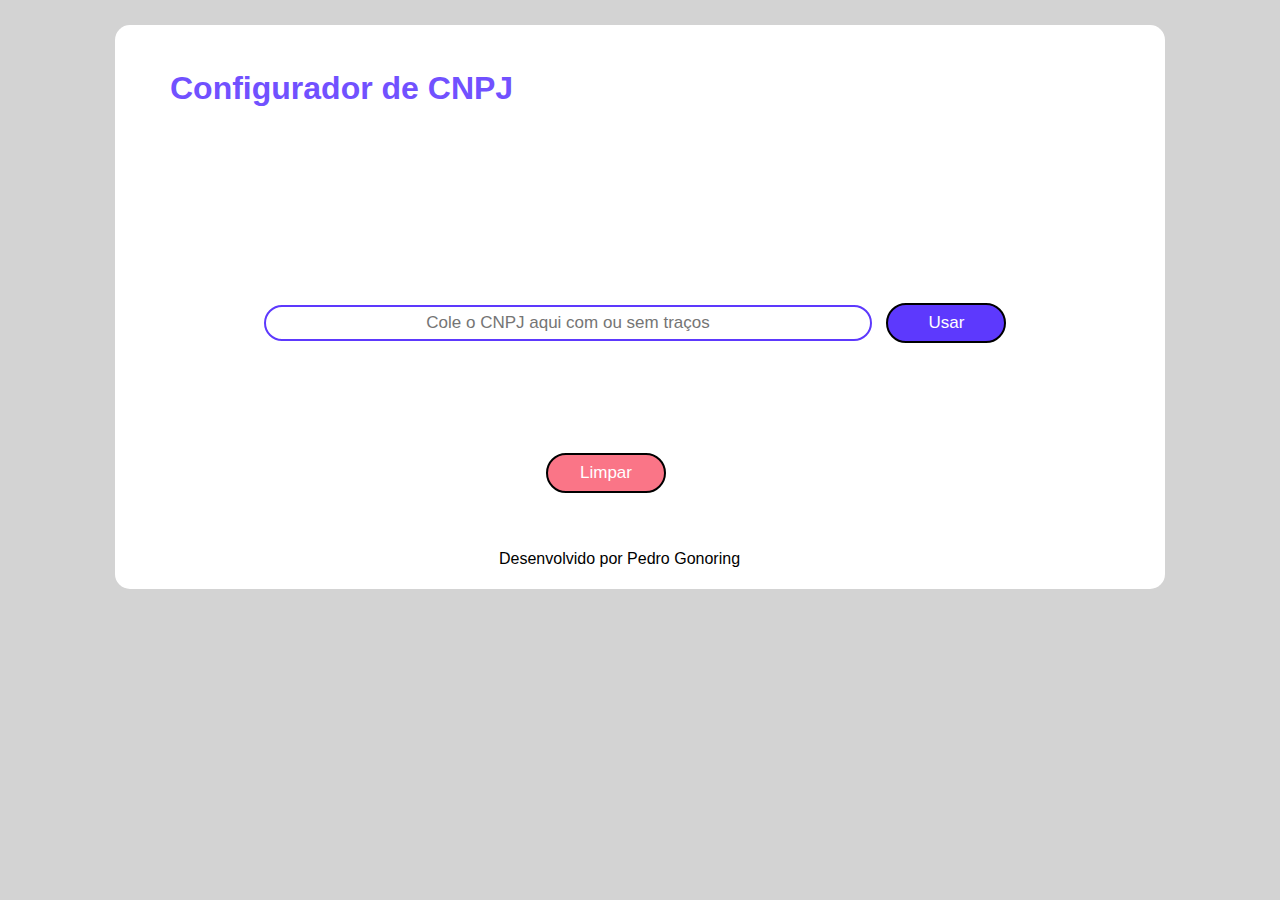
==== index.html @ d453972c "file" ====
<!DOCTYPE html>
<html>
<head>
    <meta charset='utf-8'>
    <title>Configurador de CNPJ</title>
    <link rel="stylesheet" type="text/css" href="css/estilo.css">
</head>
<body>

    <div id="box-page">
    
        <div class="linha">
            <div class="coluna col12">
                <h1 class="logo">Configurador de CNPJ</h1>
            </div>
        </div>

        <div class="linha">
            <div class="coluna col12">
                <div id="app">
                    <input type="text" id="txtInput" class="consulta" placeholder="Cole o CNPJ aqui com ou sem traços" /> <button id="myBtn" class="btn-pesquisar" onclick="escrever(this);" >Usar</button>
                    <br/><span id="meuTextoVaiAqui"></span>
                </div>  
            </div>
        </div>
    

        <div class="linha">
            <div class="coluna col12">
                <a href=""><button class="btn-limpar" >Limpar</button></a>
            </div>
        </div>
    


        <div class="linha">
            <div class="coluna col12">
                <p class="creditos">Desenvolvido por Pedro Gonoring</p>
            </div>
        </div>




    </div>

    <script>
        
        function escrever(btn){
            var a = document.getElementById("txtInput").value;
            
            if (a.length == 18){
                resultados = (a[0] + a[1] + a[3] + a[4] + a[5] + a[7] + a[8] + a[9] + a[11] + a[12] + a[13] + a[14] + a[16] + a[17]);
                document.getElementById('meuTextoVaiAqui').innerHTML = resultados;
            }
            else{
                resultados = (a[0] + a[1] + '.' + a[2] + a[3] + a[4] + '.' + a[5] + a[6] + a[7] + '/' + a[8] + a[9] + a[10] + a[11] + '-' + a[12] + a[13])
                document.getElementById('meuTextoVaiAqui').innerHTML = resultados;
            }

           
        }

        // 01.654.315/0004-26

    </script>
    
</body>
</html>
---- css/estilo.css ----
body{
    font-family: 'Segoe UI', Tahoma, Geneva, Verdana, sans-serif;
    background-color: rgb(211, 211, 211);
}
/* grid 960px */
#box-page{
    background: white;
    border-radius: 15px;
    width: 1050px;
    margin: auto;
    margin-top: 25px;
    margin-bottom: 25px;
    padding-top: 1.5%;
}
a:link, a:visited{
    color: rgb(73, 73, 73);
    text-decoration: none;
    font-size: 18;
}
a:hover{
    text-decoration: underline;
    color:rgb(138, 30, 210, 1);
}

.linha{
    width: 960px;
    margin: 0 auto;
    overflow: auto;
    padding: 5px 0;

}
.coluna{
    padding: 0 10px;
    float: left;
}
.col1{
    width: 60px;
}
.col2{
    width: 140px;
}
.col3{
    width: 220px;
}
.col4{
    width: 300px;
}
.col5{
    width: 380px;
}
.col6{
    width: 460px;
}
.col7{
    width: 540px;
}
.col8{
    width: 620px;
}
.col9{
    width: 700px;
}
.col10{
    width: 780px;
}
.col11{
    width: 860px;
}
.col12{
    width: 940px;
}

.img-logo{
    width: 40px;
    margin-top: 0px;
    margin-right: 5px;
}
.img-logo:hover{
    cursor: pointer;
    opacity: 70%;
}
.logo{
    color: rgb(113, 81, 255);
    margin-bottom: 10%;

}
#meuTextoVaiAqui{
    font-size: 22px;
    color: rgb(2, 170, 2);
    margin-left: 36%;
    font-weight: bold;
    margin-top: 10%;
}
.creditos{
    margin-left: 35%;
    margin-top: 5%;
}
.logo:hover{
    color: rgb(7, 141, 230);
    text-decoration: none;
}

.menu li{
    display: inline-block;
    margin-right: 25px;
    margin-top: 16px;
    font-size: 18px;
    
}
.menu_one{
    margin-left: 0px;
    
}
.menu-end{
    margin-right: 0px;
}
.titulo-post{
    margin-left: 40%;
    margin-top: 10%;
    color: rgb(73, 73, 73);
}

.image-post{
    margin-left: 12%;
    margin-top: 2%;
}
.consulta{
    width: 600px;
    height: 30px;
    font-size: 17px;
    border-radius: 20px;
    border-color: rgb(93, 57, 253);
    outline: none;
    text-align: center;
    border-style: solid;
    color: rgb(30, 57, 210);
    margin-left: 10%;
    margin-top: 10%;
    margin-bottom: 5%;
}

.consulta:hover{
    border-color: rgb(204, 204, 204);
}
.consulta-pages{
    width: 135px;
    height: 25px;
    font-size: 14px;
    border-radius: 20px;
    border-color: rgb(138, 30, 210);
    outline: none;
    text-align: center;
    border-style: solid;
    color: rgb(138, 30, 210);
}
.consulta-pages:hover{
    border-color: rgb(204, 204, 204);
}
.btn-pesquisar{
    width: 120px;
    height: 40px;
    color: rgb(255, 255, 255);
    border-radius: 20px;
    border-style: solid;
    background-color: rgb(93, 57, 253);
    font-size: 17px;
    margin-left: 10px;
    outline: none;

}
.btn-pesquisar:hover{
    color: rgb(30, 72, 210);
    background-color: white;
    border-color: rgb(204, 204, 204);
    cursor: pointer;
    outline: none;
}
.btn-limpar{
    width: 120px;
    height: 40px;
    color: rgb(255, 255, 255);
    border-radius: 20px;
    border-style: solid;
    background-color: rgb(250, 117, 135);
    font-size: 17px;
    margin-left: 40%;
    outline: none;
    margin-top: 3%;

}
.btn-limpar:hover{
    color: rgb(210, 30, 60);
    background-color: white;
    border-color: rgb(204, 204, 204);
    cursor: pointer;
    outline: none;
}
.btn-pesquisar-pages{
    width: 105px;
    height: 35px;
    color: rgb(255, 255, 255);
    border-radius: 20px;
    border-style: solid;
    background-color: rgb(138, 30, 210);
    font-size: 14px;
    margin-left: 1px;
    outline: none;
}
.btn-pesquisar-pages:hover{
    color: rgb(138, 30, 210);
    background-color: white;
    border-color: rgb(204, 204, 204);
    cursor: pointer;
    outline: none;
}
#form-consulta{
    margin-top: 80px;
    margin-left: 12%;
}
#form-consulta-pages{
    margin-top: -5px;
    margin-left: 71%;
}
.title-recomendadas{
    color: rgb(138, 30, 210);
    margin-top: 90px;
    margin-left: 35%;
}
.title-post-pages{
    color: rgb(138, 30, 210);
    margin-top: 60px;
    margin-left: 37%;
    font-size: 35px;
}
.card1{
    width: 300px;
    height: 320px;
    background-color: rgb(138, 30, 210);
    border-radius: 30px;
    margin-top: 5px;
}

.img-card{
    width: 300px;
    height: 180px;
    border-radius: 28px 28px 0 0;
    opacity: 50%;
}
.img-card:hover{
    opacity: 85%;
    transition: 0.5s;
}
.title-card{
    color: white;
    font-size: 20px;
    padding: 0;
    margin: 0;
    margin-left: 20px;
    margin-top: 8px;
}
.txt-card{
    color: white;
    font-size: 17px;
    margin: 0;
    margin-top: 9px;
    margin-left: 20px;
    justify-self: auto;
    padding-right: 20px;
    opacity: 80%;
}
a.link-card{
    color: white;
    font-size: 20px;
    font-weight: bold;
    margin: 0;
    margin-left: 20px;
}
.title-ocasiao{
    color: rgb(138, 30, 210);
    margin-top: 90px;
    margin-left: 27%;
}
.btns-ocasiao{
    margin-left: 7%;
}
#title-receita-galera{
    margin-left: 38%;
}
.btn-todas-receitas{
    width: 300px;
    height: 40px;
    color: rgb(255, 255, 255);
    border-radius: 20px;
    border-style: solid;
    background-color: rgb(138, 30, 210);
    font-size: 17px;
    margin-left: 10px;
    margin-top: 10%;
    margin-left: 32%;
    outline: none;
}
.btn-todas-receitas:hover{
    color: rgb(138, 30, 210);
    background-color: white;
    border-color: rgb(204, 204, 204);
    cursor: pointer;
    outline: none;
}
.img-post-page{
    width: 100%;
    margin-top: 1%;
}
.paragrafo-posts{
    text-align: justify;
    font-size: 22px;
    color: rgb(88, 88, 88);
}
.title-preparo{
    color: rgb(138, 30, 210);
    padding-left: 30px;
    margin-top: 30px;
}
.paragrafo-posts-topic{
    text-align: justify;
    font-size: 19px;
    color: rgb(75, 75, 75);
    padding-left: 30px;
    padding-right: 250px;
    margin-bottom: 30px;
    
}


.foot{
    width: 200px;
    height: 50px;
    
}
.foot{
    width: 100%;
    height: 300px;
    background-color:rgb(138, 30, 210);
    margin: 0;
    margin-top: 150px;
    border-radius: 0 0 15px 15px;
}
.foote{
    margin: 0 auto;
    overflow: auto;
    padding: 0px;
    width: 100%;
}
.foot-space{
   padding-top: 12%;
}
#text-foot{
    color: white;
    margin-left: 40%;
    margin-top: 5%;
}
#link-foot1{
    margin-right: 7%;
    margin-left: 29%;
    color: rgb(217, 180, 241);
}
#link-foot2{
    margin-right: 7%;
    color: rgb(217, 180, 241);

}
#link-foot3{
    color: rgb(217, 180, 241);

}
#text-foot2{
    color: white;
    margin-left: 43%;
    margin-top: 1px;
}
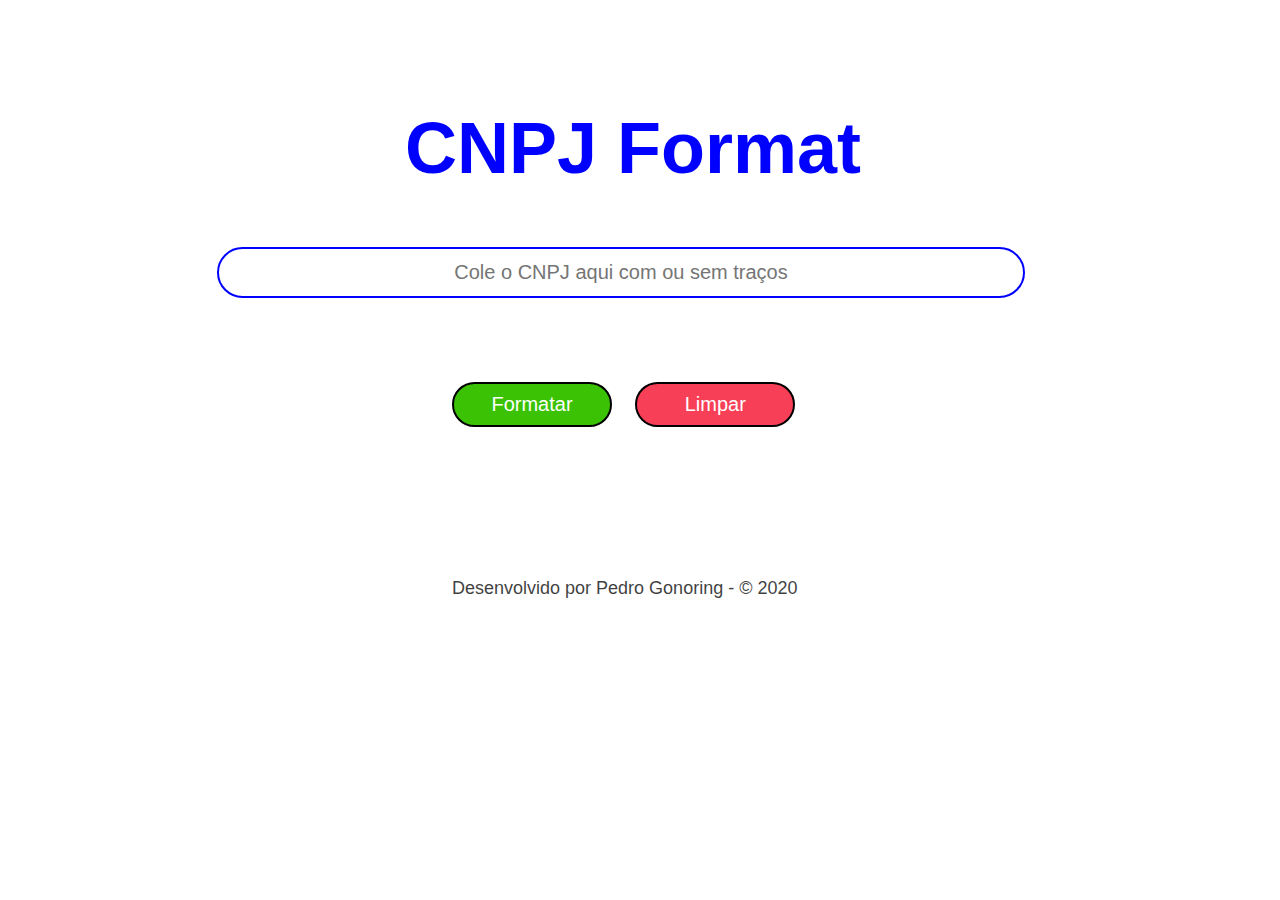
==== commit 80d2de03: "Submit Version 2.0" ====
--- a/index.html
+++ b/index.html
@@ -2,68 +2,51 @@
 <html>
 <head>
     <meta charset='utf-8'>
-    <title>Configurador de CNPJ</title>
+    <title>CNPJ Format</title>
     <link rel="stylesheet" type="text/css" href="css/estilo.css">
 </head>
 <body>
-
-    <div id="box-page">
     
-        <div class="linha">
+        <div class="linha"> <!-- TITULO DO SITE -->
             <div class="coluna col12">
-                <h1 class="logo">Configurador de CNPJ</h1>
+                <h1 class="logo">CNPJ Format</h1>
             </div>
         </div>
+         
 
         <div class="linha">
-            <div class="coluna col12">
+            <div class="coluna col12 base-consulta"> <!-- ÁREAS PARA FORMATAÇÃO DOS CNPJS-->
                 <div id="app">
-                    <input type="text" id="txtInput" class="consulta" placeholder="Cole o CNPJ aqui com ou sem traços" /> <button id="myBtn" class="btn-pesquisar" onclick="escrever(this);" >Usar</button>
-                    <br/><span id="meuTextoVaiAqui"></span>
+                    <input type="text" id="txtInput" class="consulta" placeholder="Cole o CNPJ aqui com ou sem traços"/>
+                    <input type="text" id="link" > 
+                    
+                    <p id="meuTextoVaiAqui"></p><p id="meuTextoVaiAqui-erro"></p>
+                    <p id="meuTextoVaiAqui"></p><p id="meuTextoVaiAqui-erro-2"></p>
+                    <p id="copiado"></p>
+                    
+                    
                 </div>  
             </div>
         </div>
     
 
-        <div class="linha">
+        <div class="linha"> <!-- BOTÕES PARA COPIAR E LIMPAR -->
             <div class="coluna col12">
-                <a href=""><button class="btn-limpar" >Limpar</button></a>
+                <button onclick="escrever(this); copiarTexto();" class="btn-copy">Formatar</button>
+                <a href=""><button class="btn-limpar">Limpar</button></a>
+                
             </div>
         </div>
     
 
-
-        <div class="linha">
+        <div class="linha"> <!-- CRÉDITOS -->
             <div class="coluna col12">
-                <p class="creditos">Desenvolvido por Pedro Gonoring</p>
+                <p class="creditos">Desenvolvido por Pedro Gonoring - © 2020</p>
             </div>
         </div>
 
+    <script type="text/javascript" src="js/back-end.js"></script>
 
-
-
-    </div>
-
-    <script>
-        
-        function escrever(btn){
-            var a = document.getElementById("txtInput").value;
-            
-            if (a.length == 18){
-                resultados = (a[0] + a[1] + a[3] + a[4] + a[5] + a[7] + a[8] + a[9] + a[11] + a[12] + a[13] + a[14] + a[16] + a[17]);
-                document.getElementById('meuTextoVaiAqui').innerHTML = resultados;
-            }
-            else{
-                resultados = (a[0] + a[1] + '.' + a[2] + a[3] + a[4] + '.' + a[5] + a[6] + a[7] + '/' + a[8] + a[9] + a[10] + a[11] + '-' + a[12] + a[13])
-                document.getElementById('meuTextoVaiAqui').innerHTML = resultados;
-            }
-
-           
-        }
-
-        // 01.654.315/0004-26
-
-    </script>
     
 </body>
 </html>--- a/css/estilo.css
+++ b/css/estilo.css
@@ -1,17 +1,9 @@
 body{
     font-family: 'Segoe UI', Tahoma, Geneva, Verdana, sans-serif;
-    background-color: rgb(211, 211, 211);
+    background-color: white;
 }
 /* grid 960px */
-#box-page{
-    background: white;
-    border-radius: 15px;
-    width: 1050px;
-    margin: auto;
-    margin-top: 25px;
-    margin-bottom: 25px;
-    padding-top: 1.5%;
-}
+
 a:link, a:visited{
     color: rgb(73, 73, 73);
     text-decoration: none;
@@ -80,80 +72,36 @@
     opacity: 70%;
 }
 .logo{
-    color: rgb(113, 81, 255);
-    margin-bottom: 10%;
-
-}
-#meuTextoVaiAqui{
-    font-size: 22px;
-    color: rgb(2, 170, 2);
-    margin-left: 36%;
-    font-weight: bold;
+    color: blue;
+    margin-left: 25%;
+    font-size: 450%;
     margin-top: 10%;
 }
-.creditos{
-    margin-left: 35%;
-    margin-top: 5%;
-}
-.logo:hover{
-    color: rgb(7, 141, 230);
-    text-decoration: none;
-}
-
-.menu li{
-    display: inline-block;
-    margin-right: 25px;
-    margin-top: 16px;
-    font-size: 18px;
+.logo:hover{  
+    color: rgb(0, 192, 80);
+    transition: 2s;
+}
+#link{
+    opacity: 0%;
+}
+.base-consulta{
     
 }
-.menu_one{
-    margin-left: 0px;
-    
-}
-.menu-end{
-    margin-right: 0px;
-}
-.titulo-post{
-    margin-left: 40%;
-    margin-top: 10%;
-    color: rgb(73, 73, 73);
-}
-
-.image-post{
-    margin-left: 12%;
-    margin-top: 2%;
-}
 .consulta{
-    width: 600px;
-    height: 30px;
-    font-size: 17px;
-    border-radius: 20px;
-    border-color: rgb(93, 57, 253);
+    width: 800px;
+    height: 45px;
+    font-size: 20px;
+    border-radius: 40px;
+    border-color: blue;
     outline: none;
     text-align: center;
     border-style: solid;
-    color: rgb(30, 57, 210);
-    margin-left: 10%;
-    margin-top: 10%;
-    margin-bottom: 5%;
+    color: blue;
+    margin-left: 5%;
+    margin-top: 0%;
 }
 
 .consulta:hover{
-    border-color: rgb(204, 204, 204);
-}
-.consulta-pages{
-    width: 135px;
-    height: 25px;
-    font-size: 14px;
-    border-radius: 20px;
-    border-color: rgb(138, 30, 210);
-    outline: none;
-    text-align: center;
-    border-style: solid;
-    color: rgb(138, 30, 210);
-}
-.consulta-pages:hover{
     border-color: rgb(204, 204, 204);
 }
 .btn-pesquisar{
@@ -162,31 +110,82 @@
     color: rgb(255, 255, 255);
     border-radius: 20px;
     border-style: solid;
-    background-color: rgb(93, 57, 253);
+    background-color: blue;
     font-size: 17px;
     margin-left: 10px;
     outline: none;
 
 }
 .btn-pesquisar:hover{
-    color: rgb(30, 72, 210);
+    color: blue;
+    background-color: white;
+    border-color: rgb(204, 204, 204);
+    cursor: pointer;
+    outline: none;
+}
+#meuTextoVaiAqui{
+    font-size: 25px;
+    color: rgb(2, 170, 2);
+    margin-left: 37%;
+    font-weight: bold;
+    margin-top: 0%;
+}
+#meuTextoVaiAqui:hover{
+    color: rgb(0, 126, 0);
+}
+#meuTextoVaiAqui-erro{
+    font-size: 25px;
+    color: rgb(247, 63, 87);
+    margin-left: 33%;
+    font-weight: bold;
+    margin-top: 0%;
+}
+#meuTextoVaiAqui-erro-2{
+    font-size: 25px;
+    color: rgb(247, 63, 87);
+    margin-left: 31%;
+    font-weight: bold;
+    margin-top: 0%;
+}
+#copiado{
+    font-size: 18px;
+    color: rgb(2, 170, 2);
+    margin-left: 42.5%;
+    margin-top: 0%;
+    margin-bottom: 2%;
+    font-size: 20px;
+    transition: ease-in;
+}
+.btn-copy{
+    width: 160px;
+    height: 45px;
+    color: rgb(255, 255, 255);
+    border-radius: 30px;
+    border-style: solid;  
+    background-color: rgb(59, 194, 5);
+    font-size: 20px;
+    margin-left: 30%;
+    outline: none;
+    margin-top: 3%;
+}
+.btn-copy:hover{
+    color: rgb(36, 126, 1);
     background-color: white;
     border-color: rgb(204, 204, 204);
     cursor: pointer;
     outline: none;
 }
 .btn-limpar{
-    width: 120px;
-    height: 40px;
+    width: 160px;
+    height: 45px;
     color: rgb(255, 255, 255);
-    border-radius: 20px;
+    border-radius: 30px;
     border-style: solid;
-    background-color: rgb(250, 117, 135);
-    font-size: 17px;
-    margin-left: 40%;
+    background-color: rgb(247, 63, 87);
+    font-size: 20px;
+    margin-left: 2%;
     outline: none;
     margin-top: 3%;
-
 }
 .btn-limpar:hover{
     color: rgb(210, 30, 60);
@@ -195,185 +194,10 @@
     cursor: pointer;
     outline: none;
 }
-.btn-pesquisar-pages{
-    width: 105px;
-    height: 35px;
-    color: rgb(255, 255, 255);
-    border-radius: 20px;
-    border-style: solid;
-    background-color: rgb(138, 30, 210);
-    font-size: 14px;
-    margin-left: 1px;
-    outline: none;
-}
-.btn-pesquisar-pages:hover{
-    color: rgb(138, 30, 210);
-    background-color: white;
-    border-color: rgb(204, 204, 204);
-    cursor: pointer;
-    outline: none;
-}
-#form-consulta{
-    margin-top: 80px;
-    margin-left: 12%;
-}
-#form-consulta-pages{
-    margin-top: -5px;
-    margin-left: 71%;
-}
-.title-recomendadas{
-    color: rgb(138, 30, 210);
-    margin-top: 90px;
-    margin-left: 35%;
-}
-.title-post-pages{
-    color: rgb(138, 30, 210);
-    margin-top: 60px;
-    margin-left: 37%;
-    font-size: 35px;
-}
-.card1{
-    width: 300px;
-    height: 320px;
-    background-color: rgb(138, 30, 210);
-    border-radius: 30px;
-    margin-top: 5px;
-}
-
-.img-card{
-    width: 300px;
-    height: 180px;
-    border-radius: 28px 28px 0 0;
-    opacity: 50%;
-}
-.img-card:hover{
-    opacity: 85%;
-    transition: 0.5s;
-}
-.title-card{
-    color: white;
-    font-size: 20px;
-    padding: 0;
-    margin: 0;
-    margin-left: 20px;
-    margin-top: 8px;
-}
-.txt-card{
-    color: white;
-    font-size: 17px;
-    margin: 0;
-    margin-top: 9px;
-    margin-left: 20px;
-    justify-self: auto;
-    padding-right: 20px;
-    opacity: 80%;
-}
-a.link-card{
-    color: white;
-    font-size: 20px;
-    font-weight: bold;
-    margin: 0;
-    margin-left: 20px;
-}
-.title-ocasiao{
-    color: rgb(138, 30, 210);
-    margin-top: 90px;
-    margin-left: 27%;
-}
-.btns-ocasiao{
-    margin-left: 7%;
-}
-#title-receita-galera{
-    margin-left: 38%;
-}
-.btn-todas-receitas{
-    width: 300px;
-    height: 40px;
-    color: rgb(255, 255, 255);
-    border-radius: 20px;
-    border-style: solid;
-    background-color: rgb(138, 30, 210);
-    font-size: 17px;
-    margin-left: 10px;
-    margin-top: 10%;
-    margin-left: 32%;
-    outline: none;
-}
-.btn-todas-receitas:hover{
-    color: rgb(138, 30, 210);
-    background-color: white;
-    border-color: rgb(204, 204, 204);
-    cursor: pointer;
-    outline: none;
-}
-.img-post-page{
-    width: 100%;
-    margin-top: 1%;
-}
-.paragrafo-posts{
-    text-align: justify;
-    font-size: 22px;
-    color: rgb(88, 88, 88);
-}
-.title-preparo{
-    color: rgb(138, 30, 210);
-    padding-left: 30px;
-    margin-top: 30px;
-}
-.paragrafo-posts-topic{
-    text-align: justify;
-    font-size: 19px;
-    color: rgb(75, 75, 75);
-    padding-left: 30px;
-    padding-right: 250px;
-    margin-bottom: 30px;
-    
-}
-
-
-.foot{
-    width: 200px;
-    height: 50px;
-    
-}
-.foot{
-    width: 100%;
-    height: 300px;
-    background-color:rgb(138, 30, 210);
-    margin: 0;
-    margin-top: 150px;
-    border-radius: 0 0 15px 15px;
-}
-.foote{
-    margin: 0 auto;
-    overflow: auto;
-    padding: 0px;
-    width: 100%;
-}
-.foot-space{
-   padding-top: 12%;
-}
-#text-foot{
-    color: white;
-    margin-left: 40%;
-    margin-top: 5%;
-}
-#link-foot1{
-    margin-right: 7%;
-    margin-left: 29%;
-    color: rgb(217, 180, 241);
-}
-#link-foot2{
-    margin-right: 7%;
-    color: rgb(217, 180, 241);
-
-}
-#link-foot3{
-    color: rgb(217, 180, 241);
-
-}
-#text-foot2{
-    color: white;
-    margin-left: 43%;
-    margin-top: 1px;
-}
+.creditos{
+    margin-left: 30%;
+    margin-top: 15%;
+    font-size: 18px;
+    opacity: 75%;
+
+}
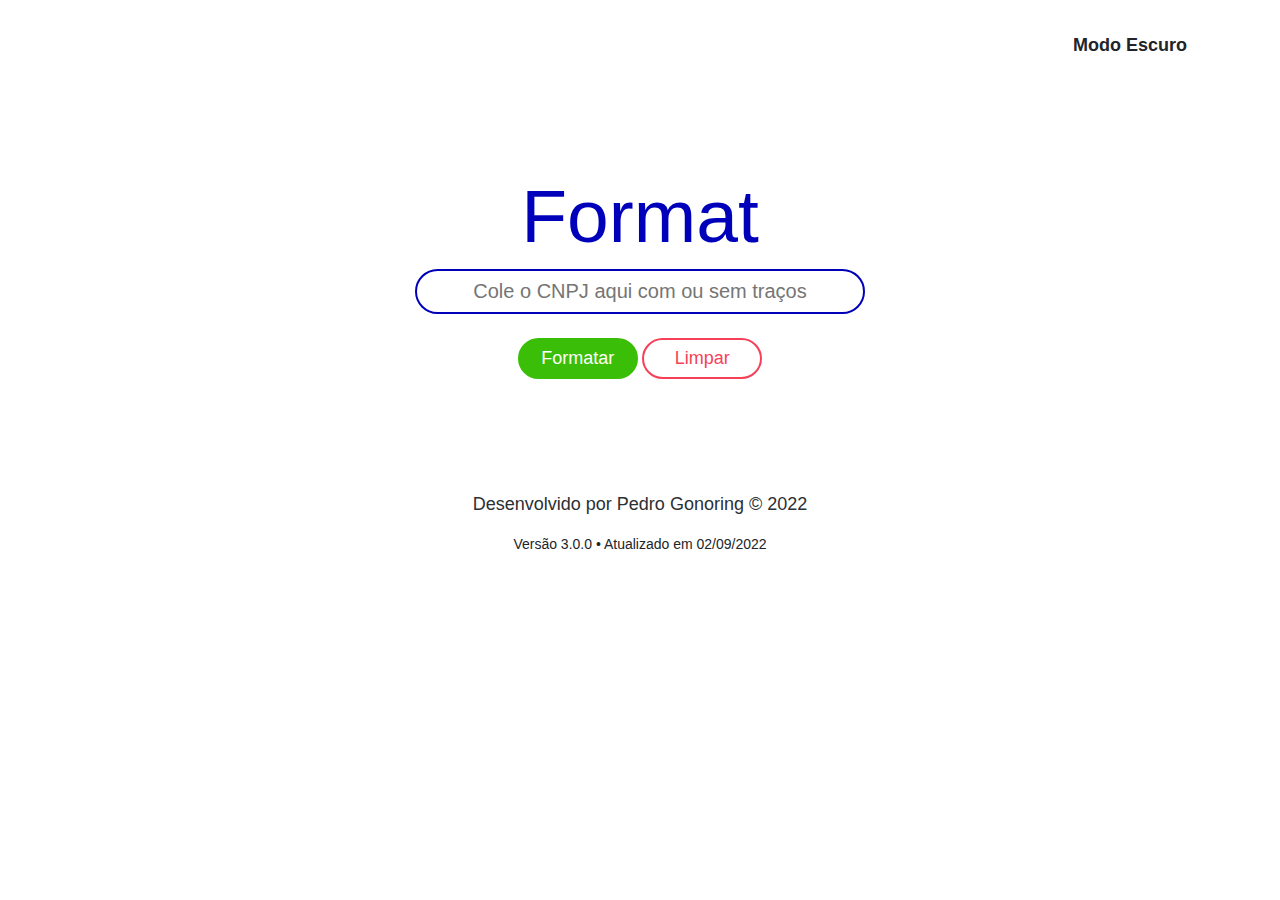
==== commit 099a59e4: "Upgrade versao 3" ====
--- a/index.html
+++ b/index.html
@@ -4,49 +4,54 @@
     <meta charset='utf-8'>
     <title>CNPJ Format</title>
     <link rel="stylesheet" type="text/css" href="css/estilo.css">
+    <link rel="stylesheet" href="https://cdn.jsdelivr.net/npm/bootstrap@4.3.1/dist/css/bootstrap.min.css" integrity="sha384-ggOyR0iXCbMQv3Xipma34MD+dH/1fQ784/j6cY/iJTQUOhcWr7x9JvoRxT2MZw1T" crossorigin="anonymous">
 </head>
 <body>
-    
-        <div class="linha"> <!-- TITULO DO SITE -->
-            <div class="coluna col12">
-                <h1 class="logo">CNPJ Format</h1>
+    <div class="container"> 
+        <div class="row">
+            <div class="col-12 mt-3">
+                <div class="modo-escuro float-right">
+                    <p class="txt-modo-escuro mt-3 mr-2"><strong>Modo Escuro</strong></p><a href="backwhite.html"><img src="img/eye.png" alt="" id="img-config"></a>
+                </div>
             </div>
         </div>
-         
-
-        <div class="linha">
-            <div class="coluna col12 base-consulta"> <!-- ÁREAS PARA FORMATAÇÃO DOS CNPJS-->
-                <div id="app">
-                    <input type="text" id="txtInput" class="consulta" placeholder="Cole o CNPJ aqui com ou sem traços"/>
-                    <input type="text" id="link" > 
-                    
-                    <p id="meuTextoVaiAqui"></p><p id="meuTextoVaiAqui-erro"></p>
-                    <p id="meuTextoVaiAqui"></p><p id="meuTextoVaiAqui-erro-2"></p>
-                    <p id="copiado"></p>
-                    
-                    
-                </div>  
+        <div class="row mt-5">
+            <div class="col-12 text-center mt-5">
+                <h1 class="logo">Format</h1>
             </div>
         </div>
-    
-
-        <div class="linha"> <!-- BOTÕES PARA COPIAR E LIMPAR -->
-            <div class="coluna col12">
+        <div class="row">
+            <div class="col-12 text-center">
+                <input type="text" id="txtInput" class="consulta" placeholder="Cole o CNPJ aqui com ou sem traços"/>
+            </div>
+        </div>
+        <div class="row">
+            <div class="col-12 text-center mt-4">
                 <button onclick="escrever(this); copiarTexto();" class="btn-copy">Formatar</button>
                 <a href=""><button class="btn-limpar">Limpar</button></a>
-                
             </div>
         </div>
-    
-
-        <div class="linha"> <!-- CRÉDITOS -->
-            <div class="coluna col12">
-                <p class="creditos">Desenvolvido por Pedro Gonoring - © 2020</p>
+        <div class="row">
+            <div class="col-12 text-center">
+                <p id="meuTextoVaiAqui" class="mt-3"></p>
+                <p id="meuTextoVaiAqui-erro" class="mt-3"></p>
+                <p id="copiado" class="mt-3"></p>
             </div>
         </div>
-
+        <div class="row">
+            <div class="col-12 text-center mt-5">
+                <p class="creditos mt-5">Desenvolvido por Pedro Gonoring © 2022</p>
+                <p class="atualizacao">Versão 3.0.0 • Atualizado em 02/09/2022</p>
+                <!-- input para cópia automática-->
+                <input type="text" id="link" >
+            </div>
+        </div>
+    </div>
     <script type="text/javascript" src="js/back-end.js"></script>
-
-    
+    <script async src="https://pagead2.googlesyndication.com/pagead/js/adsbygoogle.js?client=ca-pub-8424688891621593"
+     crossorigin="anonymous"></script>
+    <script src="https://code.jquery.com/jquery-3.3.1.slim.min.js" integrity="sha384-q8i/X+965DzO0rT7abK41JStQIAqVgRVzpbzo5smXKp4YfRvH+8abtTE1Pi6jizo" crossorigin="anonymous"></script>
+    <script src="https://cdn.jsdelivr.net/npm/popper.js@1.14.7/dist/umd/popper.min.js" integrity="sha384-UO2eT0CpHqdSJQ6hJty5KVphtPhzWj9WO1clHTMGa3JDZwrnQq4sF86dIHNDz0W1" crossorigin="anonymous"></script>
+    <script src="https://cdn.jsdelivr.net/npm/bootstrap@4.3.1/dist/js/bootstrap.min.js" integrity="sha384-JjSmVgyd0p3pXB1rRibZUAYoIIy6OrQ6VrjIEaFf/nJGzIxFDsf4x0xIM+B07jRM" crossorigin="anonymous"></script>
 </body>
 </html>--- a/css/estilo.css
+++ b/css/estilo.css
@@ -13,95 +13,46 @@
     text-decoration: underline;
     color:rgb(138, 30, 210, 1);
 }
-
-.linha{
-    width: 960px;
-    margin: 0 auto;
-    overflow: auto;
-    padding: 5px 0;
-
+.modo-escuro{
+    display: flex;
 }
-.coluna{
-    padding: 0 10px;
-    float: left;
+.txt-modo-escuro{
+    font-size: 18px;
 }
-.col1{
-    width: 60px;
+#img-config{
+    width: 50px;
+    margin-top: 14%;
 }
-.col2{
-    width: 140px;
+#img-config:hover{
+    transform:  rotate(360deg);
+    transition: 0.4s;
 }
-.col3{
-    width: 220px;
-}
-.col4{
-    width: 300px;
-}
-.col5{
-    width: 380px;
-}
-.col6{
-    width: 460px;
-}
-.col7{
-    width: 540px;
-}
-.col8{
-    width: 620px;
-}
-.col9{
-    width: 700px;
-}
-.col10{
-    width: 780px;
-}
-.col11{
-    width: 860px;
-}
-.col12{
-    width: 940px;
+.logo{
+    color: rgb(0, 0, 187);
+    font-size: 75px;
+    font-family: 'Trebuchet MS', 'Lucida Sans Unicode', 'Lucida Grande', 'Lucida Sans', Arial, sans-serif;
 }
 
-.img-logo{
-    width: 40px;
-    margin-top: 0px;
-    margin-right: 5px;
-}
-.img-logo:hover{
-    cursor: pointer;
-    opacity: 70%;
-}
-.logo{
-    color: blue;
-    margin-left: 25%;
-    font-size: 450%;
-    margin-top: 10%;
-}
-.logo:hover{  
-    color: rgb(0, 192, 80);
-    transition: 2s;
-}
 #link{
     opacity: 0%;
 }
-.base-consulta{
-    
-}
+
 .consulta{
-    width: 800px;
+    width: 450px;
     height: 45px;
     font-size: 20px;
     border-radius: 40px;
-    border-color: blue;
+    border-color: rgb(0, 0, 187);
     outline: none;
     text-align: center;
     border-style: solid;
-    color: blue;
-    margin-left: 5%;
-    margin-top: 0%;
+    color: rgb(0, 0, 187);
 }
 
 .consulta:hover{
+    border-color: rgb(204, 204, 204);
+}
+.consulta:focus{
     border-color: rgb(204, 204, 204);
 }
 .btn-pesquisar{
@@ -124,80 +75,88 @@
     outline: none;
 }
 #meuTextoVaiAqui{
-    font-size: 25px;
+    font-size: 20px;
     color: rgb(2, 170, 2);
-    margin-left: 37%;
     font-weight: bold;
-    margin-top: 0%;
 }
 #meuTextoVaiAqui:hover{
-    color: rgb(0, 126, 0);
+    color: rgb(4, 134, 4);
 }
+
 #meuTextoVaiAqui-erro{
-    font-size: 25px;
+    font-size: 20px;
     color: rgb(247, 63, 87);
-    margin-left: 33%;
     font-weight: bold;
-    margin-top: 0%;
 }
 #meuTextoVaiAqui-erro-2{
-    font-size: 25px;
+    font-size: 20px;
     color: rgb(247, 63, 87);
-    margin-left: 31%;
     font-weight: bold;
-    margin-top: 0%;
 }
 #copiado{
     font-size: 18px;
     color: rgb(2, 170, 2);
-    margin-left: 42.5%;
-    margin-top: 0%;
-    margin-bottom: 2%;
     font-size: 20px;
     transition: ease-in;
 }
 .btn-copy{
-    width: 160px;
-    height: 45px;
+    width: 120px;
     color: rgb(255, 255, 255);
+    border-color: rgb(59, 190, 7);
     border-radius: 30px;
     border-style: solid;  
-    background-color: rgb(59, 194, 5);
-    font-size: 20px;
-    margin-left: 30%;
+    background-color: rgb(59, 190, 7);
+    font-size: 18px;
     outline: none;
-    margin-top: 3%;
+    padding: 5px;
 }
 .btn-copy:hover{
-    color: rgb(36, 126, 1);
-    background-color: white;
-    border-color: rgb(204, 204, 204);
+    color: rgb(59, 190, 7);
+    background-color: rgb(255, 255, 255);
     cursor: pointer;
     outline: none;
 }
 .btn-limpar{
-    width: 160px;
-    height: 45px;
-    color: rgb(255, 255, 255);
+    width: 120px;
+    color: rgb(247, 63, 87);
     border-radius: 30px;
     border-style: solid;
-    background-color: rgb(247, 63, 87);
-    font-size: 20px;
-    margin-left: 2%;
+    background-color: rgb(255, 255, 255);
+    border-color: rgb(247, 63, 87);
+    font-size: 18px;
     outline: none;
-    margin-top: 3%;
+    padding: 5px;
 }
 .btn-limpar:hover{
-    color: rgb(210, 30, 60);
-    background-color: white;
-    border-color: rgb(204, 204, 204);
+    color: rgb(255, 255, 255);
+    background-color: rgb(247, 63, 87);
     cursor: pointer;
     outline: none;
 }
 .creditos{
-    margin-left: 30%;
-    margin-top: 15%;
     font-size: 18px;
-    opacity: 75%;
+    opacity: 95%;
 
 }
+#box-home{
+    margin: 0;
+}
+
+/** Style Config **/
+#box-config{
+    background-color: rgb(255, 255, 255);
+    width: 700px;
+    height: 600px;
+    margin: auto;
+    border-radius: 10px;
+    border: 4px;
+}
+.title-config{
+    font-size: 50px;
+    color: rgb(0, 0, 187);
+    text-align: center;
+}
+
+.atualizacao {
+    font-size: 14px;
+}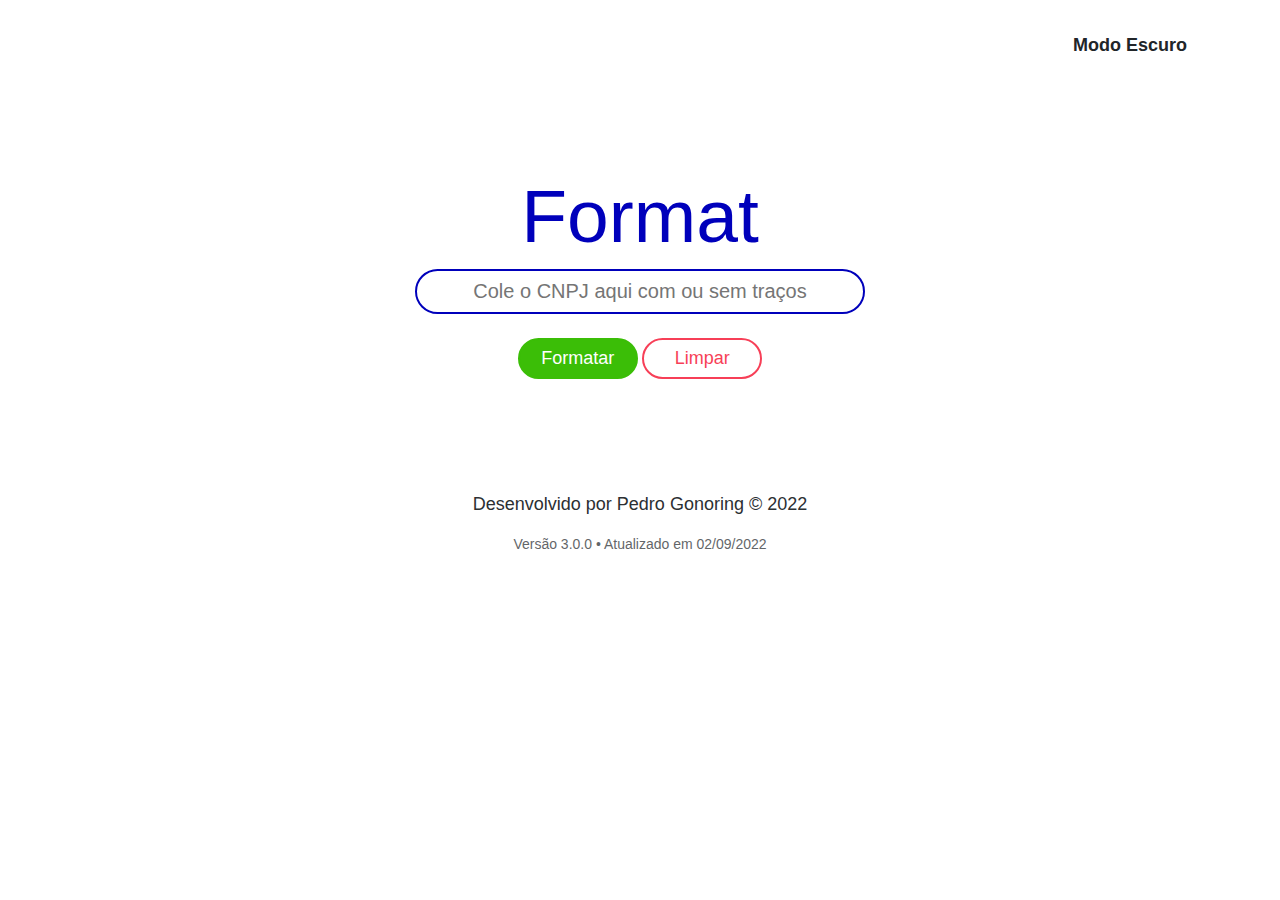
==== commit 621e60fa: "ajusta tema escuro" ====
--- a/index.html
+++ b/index.html
@@ -3,8 +3,8 @@
 <head>
     <meta charset='utf-8'>
     <title>CNPJ Format</title>
+    <link rel="stylesheet" href="https://cdn.jsdelivr.net/npm/bootstrap@4.3.1/dist/css/bootstrap.min.css" integrity="sha384-ggOyR0iXCbMQv3Xipma34MD+dH/1fQ784/j6cY/iJTQUOhcWr7x9JvoRxT2MZw1T" crossorigin="anonymous">
     <link rel="stylesheet" type="text/css" href="css/estilo.css">
-    <link rel="stylesheet" href="https://cdn.jsdelivr.net/npm/bootstrap@4.3.1/dist/css/bootstrap.min.css" integrity="sha384-ggOyR0iXCbMQv3Xipma34MD+dH/1fQ784/j6cY/iJTQUOhcWr7x9JvoRxT2MZw1T" crossorigin="anonymous">
 </head>
 <body>
     <div class="container"> 
--- a/css/estilo.css
+++ b/css/estilo.css
@@ -55,25 +55,7 @@
 .consulta:focus{
     border-color: rgb(204, 204, 204);
 }
-.btn-pesquisar{
-    width: 120px;
-    height: 40px;
-    color: rgb(255, 255, 255);
-    border-radius: 20px;
-    border-style: solid;
-    background-color: blue;
-    font-size: 17px;
-    margin-left: 10px;
-    outline: none;
 
-}
-.btn-pesquisar:hover{
-    color: blue;
-    background-color: white;
-    border-color: rgb(204, 204, 204);
-    cursor: pointer;
-    outline: none;
-}
 #meuTextoVaiAqui{
     font-size: 20px;
     color: rgb(2, 170, 2);
@@ -159,4 +141,5 @@
 
 .atualizacao {
     font-size: 14px;
+    opacity: 70%;
 }